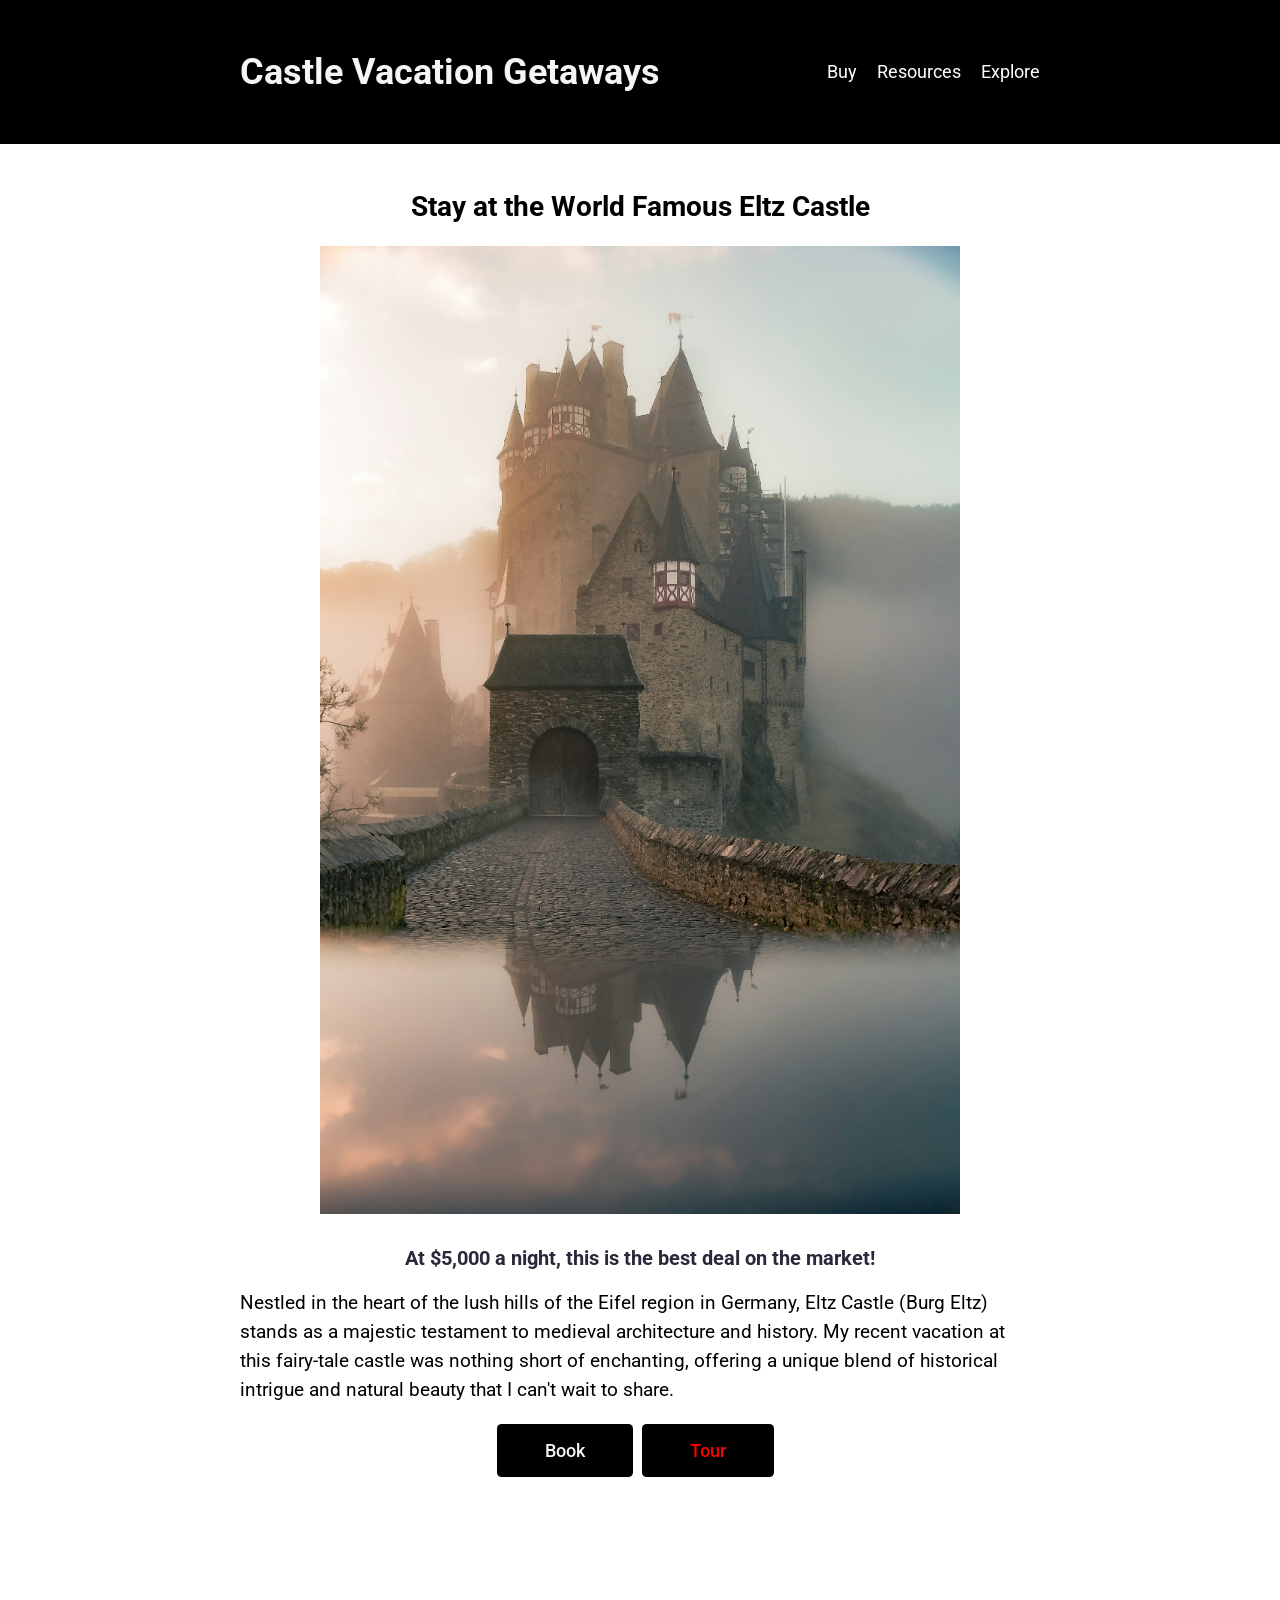
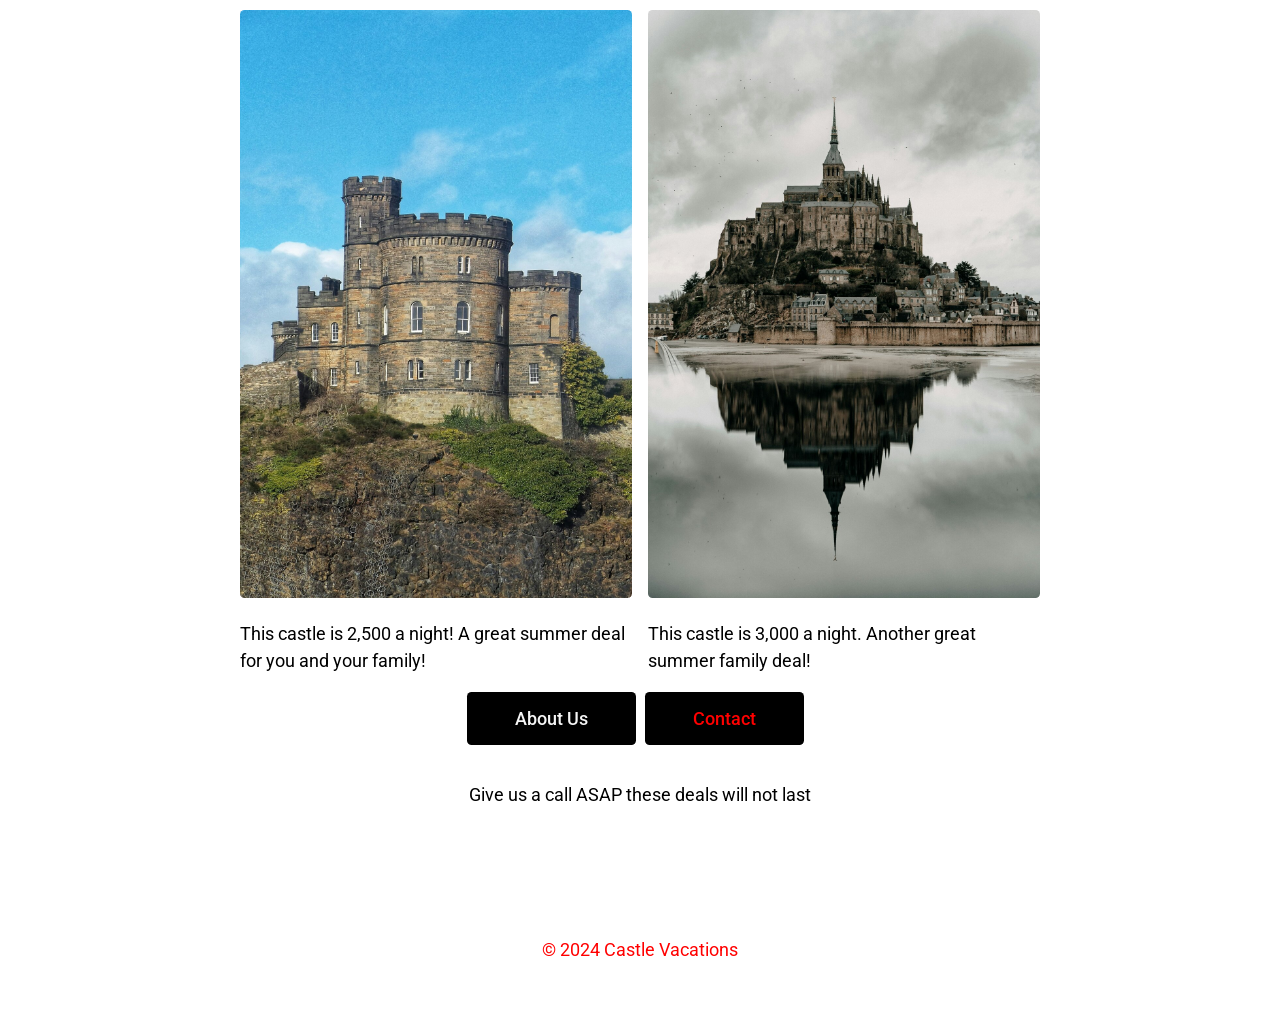
==== Castles/index.html @ 12581a35 "Add files via upload" ====
<!doctype html>
<html lang="en">
<head>
  <meta charset="utf-8">
  <title> Castle Vacations  </title>
  <meta name="viewport" content="width=device-width, initial-scale=1">
  <link rel="stylesheet" href="styles.css">
</head>
<body><html>
  <head>
    <title>Castle Vacations</title>
    <meta name="viewport" content="width=device-width, initial-scale=1">
    <link rel="preconnect" href="https://fonts.googleapis.com">
    <link rel="preconnect" href="https://fonts.gstatic.com" crossorigin>
    <link href="https://fonts.googleapis.com/css2?family=Roboto:wght@400;500;700&display=swap" rel="stylesheet">
    <link rel="stylesheet" href="styles.css">
  </head>
  
  <body>
    <header>
      <div class="container">
        <h1>
          Castle Vacation Getaways
          <span class="subheading"></span>
        </h1>
        
        <!-- Site Navigation -->
        <nav>
          <ul>
            <li><a href="#">Buy</a></li>
            <li><a href="#">Resources</a></li>
            <li><a href="#">Explore</a></li>
          </ul>
        </nav>
      </div>
    </header>
    <main>
      <section>
        <div class="container">
          <h2> Stay at the World Famous Eltz Castle</h2>
          <img  src="castles-1.jpg" alt="Purple and silver sneakers" class="main-image">
          <h3>At $5,000 a night, this is the best deal on the market! </h3>
          <p class="main"> Nestled in the heart of the lush hills of the Eifel region in Germany, Eltz Castle (Burg Eltz) stands as a majestic testament to medieval architecture and history. My recent vacation at this fairy-tale castle was nothing short of enchanting, offering a unique blend of historical intrigue and natural beauty that I can't wait to share. </p>
          <div class="btn-group">
          <a href="#" class="btn btn-dark"> Book</a>
          <a href="#" class="btn btn-mid"> Tour</a>
        </div>
        </div>
      </section>
      <section class="section-two">
        <div class="container">
          <h2> </h2>
          <div class="section-two-image-container">
            <div class="feature-item">
              <img src="rsz_5castles-2.jpg" alt="punk with blach hair and red and blue glasses" class="feature-image">
              <p> This castle is 2,500 a night! A great summer deal for you and your family!</p>
            </div>
            <div class="feature-item">
              <img src="rsz_castles-5.jpg" alt="Seven items from a game listed in white on a black background" class="feature-image">
              <p> This castle is 3,000 a night. Another great summer family deal! </p>
            </div>			
          </div>
          <div class="btn-group">
            <a href="#" class="btn btn-dark">About Us</a>
            <a href="#" class="btn btn-mid">Contact</a>
          </div>
          <p class="contact"> Give us a call ASAP these deals will not last </p>
        </div>
      </section>
      <footer>
        <p>&copy; 2024 Castle Vacations</p>
      </footer>
    </main>
  </body>
  </html>
 </body>
</html>
---- Castles/styles.css ----
body {
    color: #2b283a;
    font-family: 'Roboto', sans-serif;
    margin: 0;
}

h1 {
    color: whitesmoke;
    font-size: 1.75rem;
    margin: 0;
}

h1:hover {
    color: red;
}


h2 {
    color: black;
    font-size: 1.375rem;
    margin-top: 0;
    text-align: center;
}

h3 {
    text-align: center;
    font-size: 1.25rem;
    margin: 0;
}

p {
    line-height: 1.5;
}

.contact {
    text-align: center;
}

.main {
    color: black;
    font-size: 1.2rem;
}

.subheading {
    display: block;
    font-size: 1rem;
    color: red;
}

.section-two h2 {
    color: inherit;
}

a {
    color: #ef5839;
    text-decoration: underline dotted; 
}

a:hover, 
a:active {
    color: red;
}

.btn {
    font-size: 1.125rem;
    text-align: center;
    font-weight: 500;
    text-decoration: none;
    display: block;
    padding: 0.5em 1em;
    margin-bottom: 1em;
    border-radius: 4.6px;
}

.btn-group {
    display: flex;
    justify-content: center;
    align-items: center;
}

@media (max-width:768px) {
.btn-group {
   gap: .5rem;
 }
}

.btn-dark {
    align-items: center;
    color: whitesmoke;
    background: black;
    padding: 1rem 3rem;
}

.btn-mid {
    color: red; 
    background: black; 
    padding: 1rem 3rem;
}

.btn:hover, 
.btn:active {
    color: #2b238a;
    background-color: #f3e885;
}

header, 
section, 
footer {
    padding: 1.25em 0;
}

header {
    background-color: black;
}

.section-two {
    display: flex;
    color: black;
    flex-basis: 400px;
    flex-grow: 1;
}

.container {
    width: 90%;
    max-width: 800px;
    margin: 0 auto;
}

.main-image {
    width: 100%;
    display: block;
    max-width: 640px;
    margin: 0 auto 2em;
}

.section-two-image-container {
    display: flex;
    flex-wrap: wrap;
    gap: 1em;
}

.feature-image {
    width: 100%;
    border-radius: 4.6px;
}

.feature-item {
    flex: 1 260px;
}

footer {
    text-align: center;
    color: red;
}

nav a {
    color: #fff;
    text-decoration: none;
    font-size: 1.125rem;
    padding: 0.85em 0;
    display: block;
}

ul {
    padding: 0;
    margin: 0;
    list-style-type: none;
}


@media (max-width: 768px) {
    header {
        text-align: center;
    }

    nav {
        margin-top: 1.5em;
    }
 
    li:not(:last-child) {
        border-bottom: 1px dotted #a190b6;
    }  
}

@media (min-width: 768px) {
    header,
    section,
    footer {
        padding: 2.875em 0;        
    }
    
    header .container,
    nav ul {
        display: flex;
    }
    
    header .container {
        justify-content: space-between;
        align-items: center;
    }
    
    nav li {
        margin-left: 1.25em;
    }
    
    .btn {
        display: inline-block;
        margin-right: 0.5em;
    }
    
    h1 {
        font-size: 2.25rem;
    }
    
    h2 {
        font-size: 1.75rem;
    }
    
    .subheading {
        font-size: 1.25rem;
    }
    
    p {
        font-size: 1.125rem;
    }
}
---- Castles/styles.css ----
body {
    color: #2b283a;
    font-family: 'Roboto', sans-serif;
    margin: 0;
}

h1 {
    color: whitesmoke;
    font-size: 1.75rem;
    margin: 0;
}

h1:hover {
    color: red;
}


h2 {
    color: black;
    font-size: 1.375rem;
    margin-top: 0;
    text-align: center;
}

h3 {
    text-align: center;
    font-size: 1.25rem;
    margin: 0;
}

p {
    line-height: 1.5;
}

.contact {
    text-align: center;
}

.main {
    color: black;
    font-size: 1.2rem;
}

.subheading {
    display: block;
    font-size: 1rem;
    color: red;
}

.section-two h2 {
    color: inherit;
}

a {
    color: #ef5839;
    text-decoration: underline dotted; 
}

a:hover, 
a:active {
    color: red;
}

.btn {
    font-size: 1.125rem;
    text-align: center;
    font-weight: 500;
    text-decoration: none;
    display: block;
    padding: 0.5em 1em;
    margin-bottom: 1em;
    border-radius: 4.6px;
}

.btn-group {
    display: flex;
    justify-content: center;
    align-items: center;
}

@media (max-width:768px) {
.btn-group {
   gap: .5rem;
 }
}

.btn-dark {
    align-items: center;
    color: whitesmoke;
    background: black;
    padding: 1rem 3rem;
}

.btn-mid {
    color: red; 
    background: black; 
    padding: 1rem 3rem;
}

.btn:hover, 
.btn:active {
    color: #2b238a;
    background-color: #f3e885;
}

header, 
section, 
footer {
    padding: 1.25em 0;
}

header {
    background-color: black;
}

.section-two {
    display: flex;
    color: black;
    flex-basis: 400px;
    flex-grow: 1;
}

.container {
    width: 90%;
    max-width: 800px;
    margin: 0 auto;
}

.main-image {
    width: 100%;
    display: block;
    max-width: 640px;
    margin: 0 auto 2em;
}

.section-two-image-container {
    display: flex;
    flex-wrap: wrap;
    gap: 1em;
}

.feature-image {
    width: 100%;
    border-radius: 4.6px;
}

.feature-item {
    flex: 1 260px;
}

footer {
    text-align: center;
    color: red;
}

nav a {
    color: #fff;
    text-decoration: none;
    font-size: 1.125rem;
    padding: 0.85em 0;
    display: block;
}

ul {
    padding: 0;
    margin: 0;
    list-style-type: none;
}


@media (max-width: 768px) {
    header {
        text-align: center;
    }

    nav {
        margin-top: 1.5em;
    }
 
    li:not(:last-child) {
        border-bottom: 1px dotted #a190b6;
    }  
}

@media (min-width: 768px) {
    header,
    section,
    footer {
        padding: 2.875em 0;        
    }
    
    header .container,
    nav ul {
        display: flex;
    }
    
    header .container {
        justify-content: space-between;
        align-items: center;
    }
    
    nav li {
        margin-left: 1.25em;
    }
    
    .btn {
        display: inline-block;
        margin-right: 0.5em;
    }
    
    h1 {
        font-size: 2.25rem;
    }
    
    h2 {
        font-size: 1.75rem;
    }
    
    .subheading {
        font-size: 1.25rem;
    }
    
    p {
        font-size: 1.125rem;
    }
}
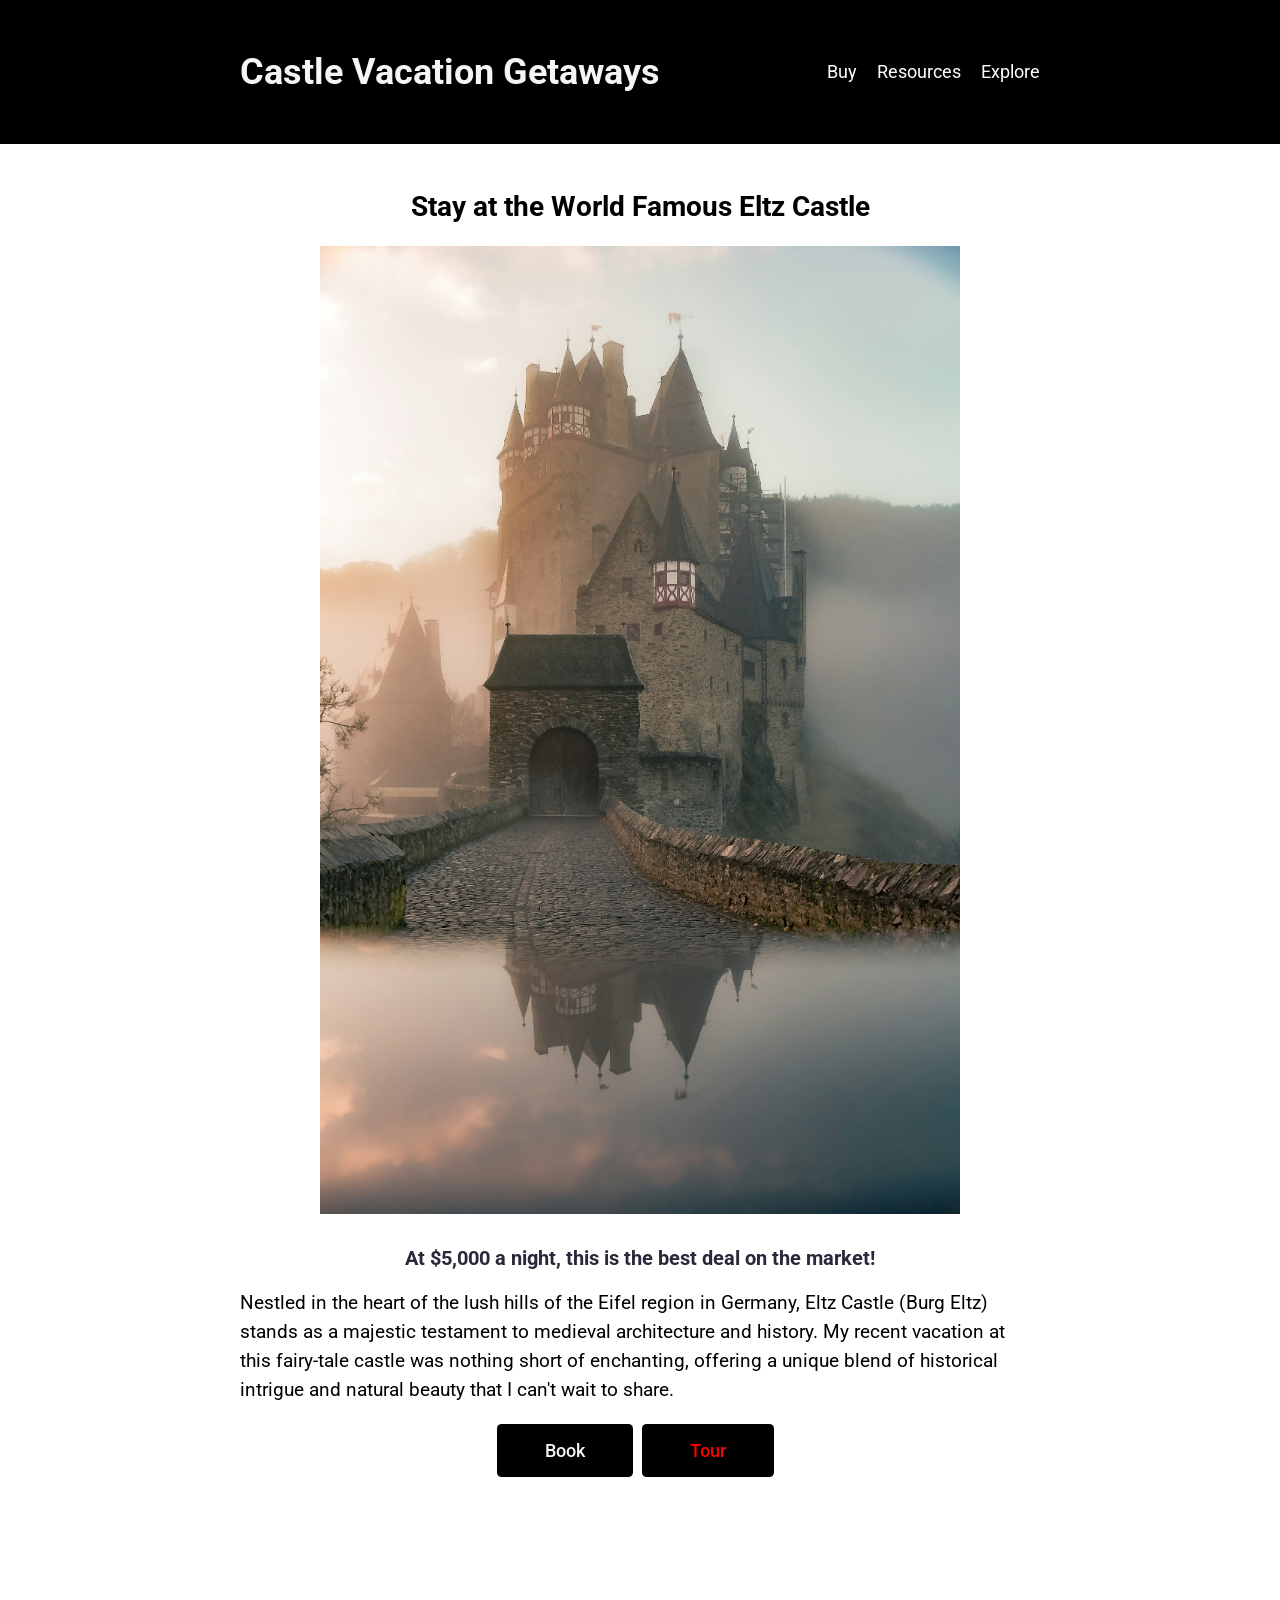
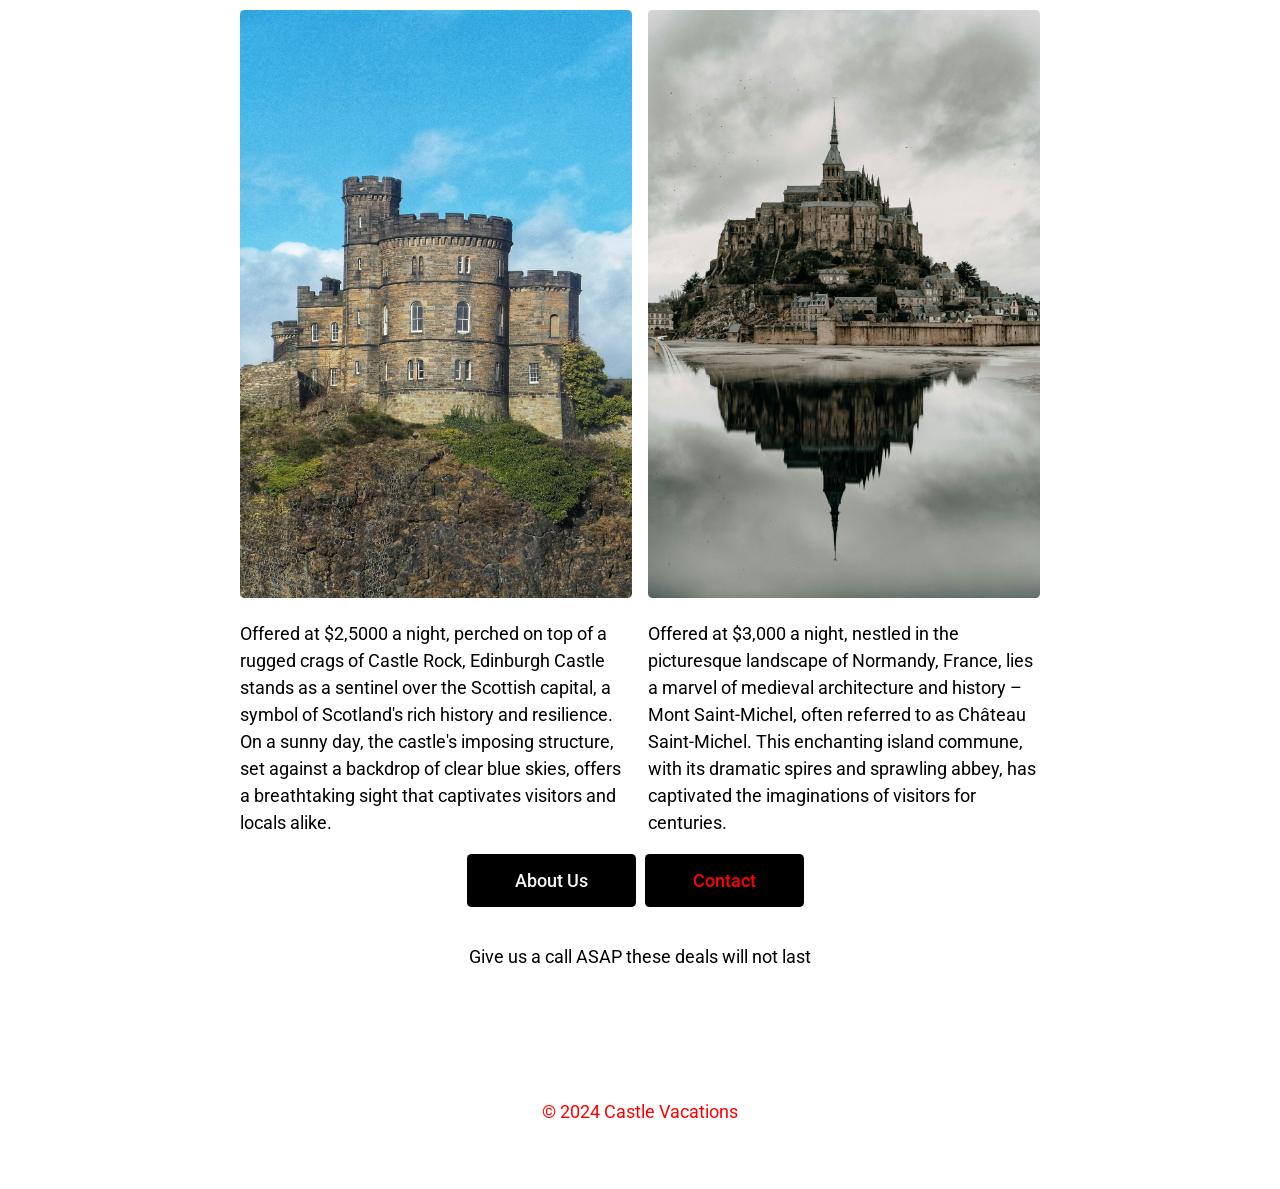
==== commit 81358a12: "Update index.html" ====
--- a/Castles/index.html
+++ b/Castles/index.html
@@ -53,11 +53,17 @@
           <div class="section-two-image-container">
             <div class="feature-item">
               <img src="rsz_5castles-2.jpg" alt="punk with blach hair and red and blue glasses" class="feature-image">
-              <p> This castle is 2,500 a night! A great summer deal for you and your family!</p>
+              <p> Offered at $2,5000 a night, perched on top of a rugged crags of Castle Rock, Edinburgh Castle 
+                stands as a sentinel over the Scottish capital, a symbol of Scotland's rich history and resilience.
+                 On a sunny day, the castle's imposing structure, set against a backdrop of clear blue skies,
+                 offers a breathtaking sight that captivates visitors and locals alike.</p>
             </div>
             <div class="feature-item">
               <img src="rsz_castles-5.jpg" alt="Seven items from a game listed in white on a black background" class="feature-image">
-              <p> This castle is 3,000 a night. Another great summer family deal! </p>
+              <p>  Offered at $3,000 a night, nestled in the picturesque landscape of Normandy, France, lies a 
+                marvel of medieval architecture and history – Mont Saint-Michel, often referred to as Château 
+                Saint-Michel. This enchanting island commune, with its dramatic spires and sprawling abbey, 
+                has captivated the imaginations of visitors for centuries. </p>
             </div>			
           </div>
           <div class="btn-group">
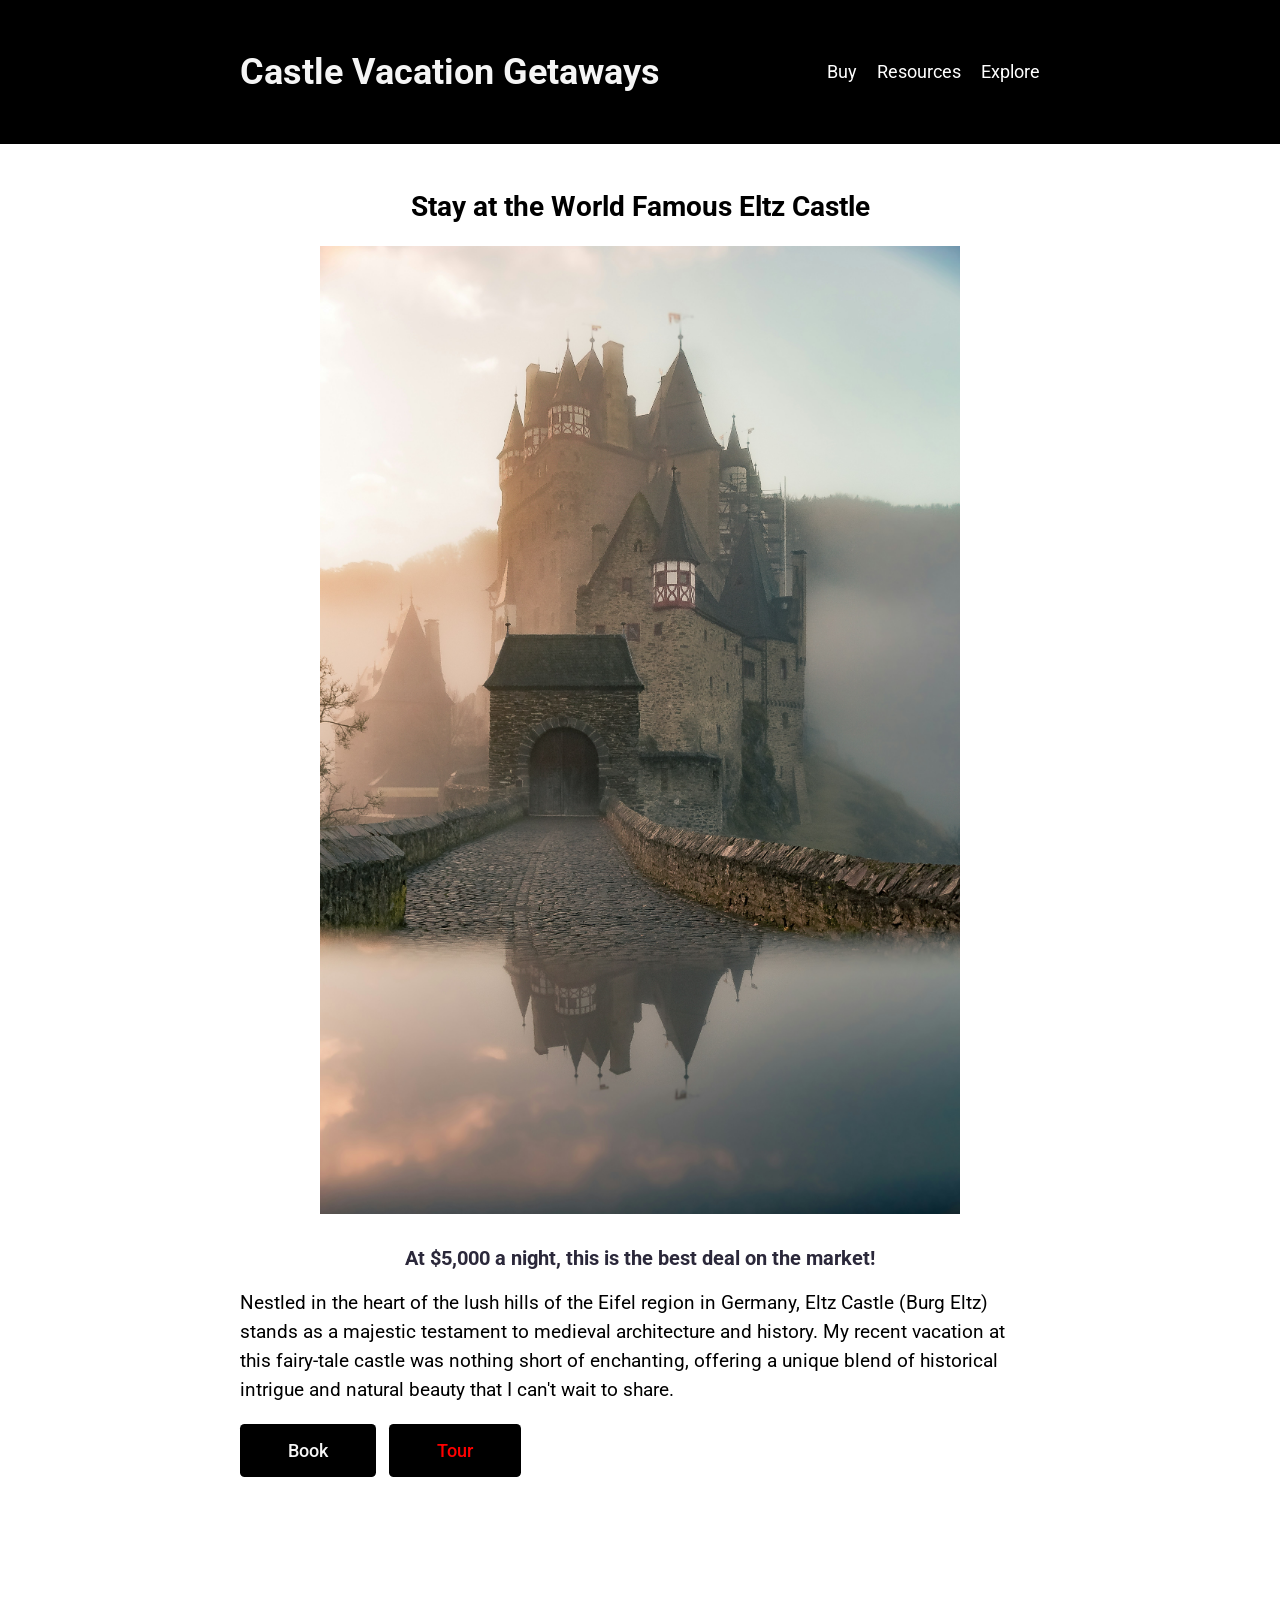
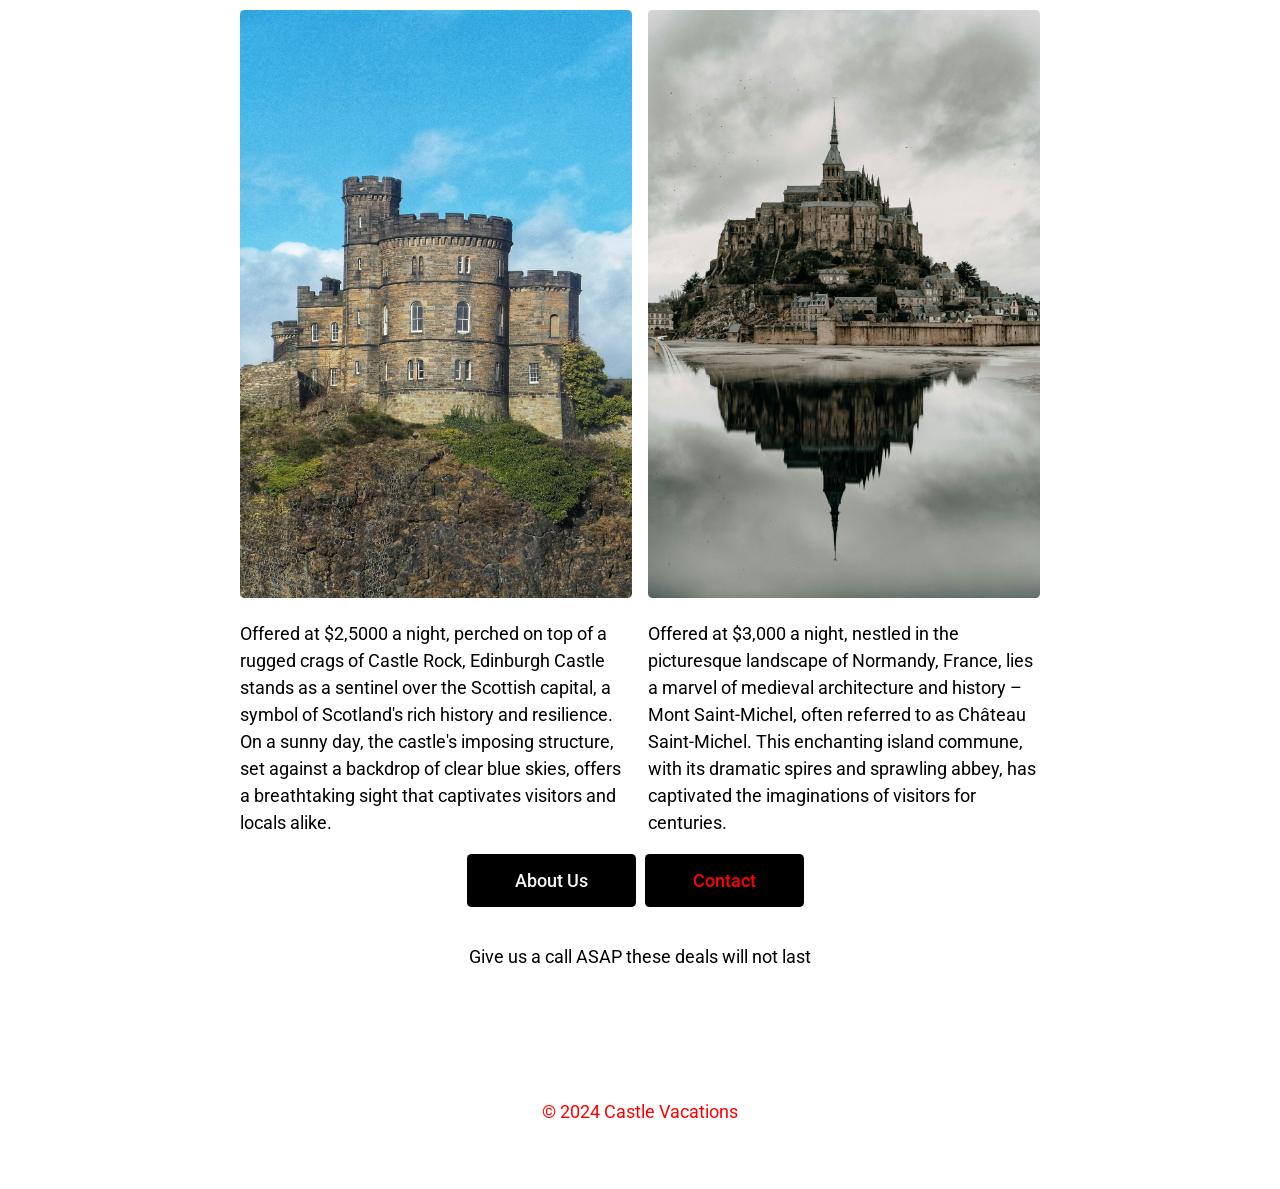
==== commit 287d5a14: "Update index.html" ====
--- a/Castles/index.html
+++ b/Castles/index.html
@@ -41,7 +41,7 @@
           <img  src="castles-1.jpg" alt="Purple and silver sneakers" class="main-image">
           <h3>At $5,000 a night, this is the best deal on the market! </h3>
           <p class="main"> Nestled in the heart of the lush hills of the Eifel region in Germany, Eltz Castle (Burg Eltz) stands as a majestic testament to medieval architecture and history. My recent vacation at this fairy-tale castle was nothing short of enchanting, offering a unique blend of historical intrigue and natural beauty that I can't wait to share. </p>
-          <div class="btn-group">
+          <div class="btn-group-1">
           <a href="#" class="btn btn-dark"> Book</a>
           <a href="#" class="btn btn-mid"> Tour</a>
         </div>
